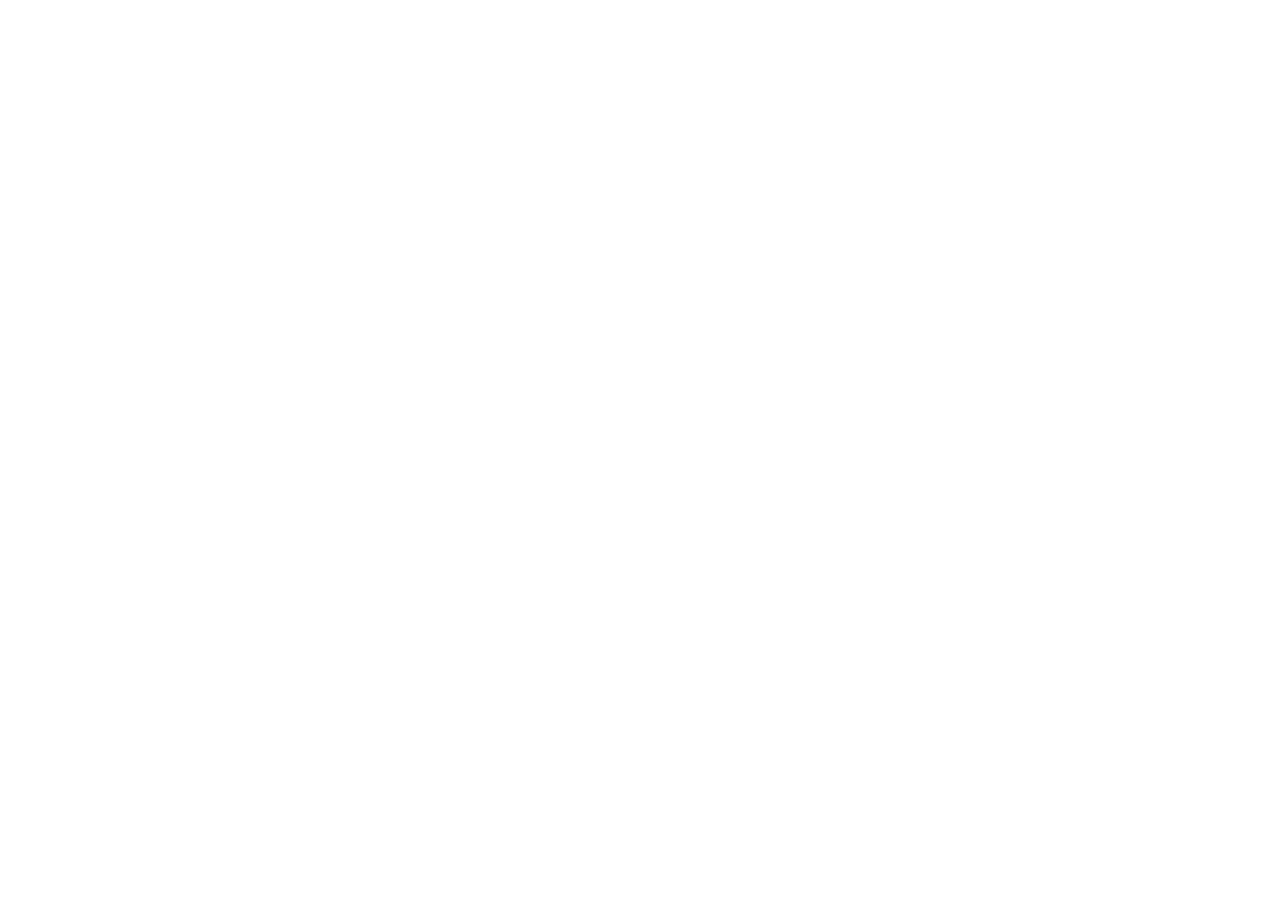
==== login.html @ 3044a00d "项目初始化" ====
<!DOCTYPE html>
<html lang="en">
<head>
    <meta charset="UTF-8">
    <meta name="viewport" content="width=device-width, initial-scale=1.0">
    <title>Document</title>
</head>
<body>
    
</body>
</html>
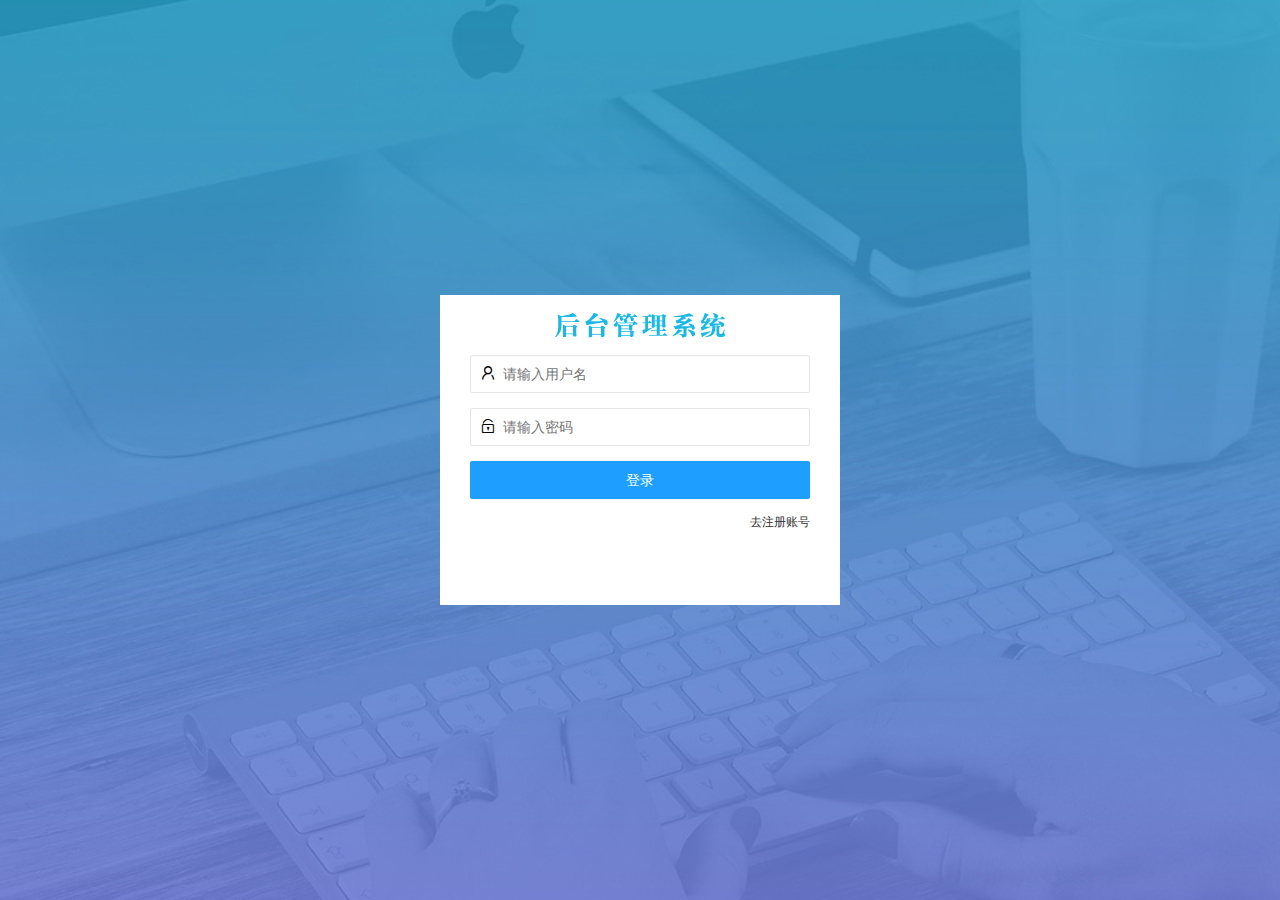
==== commit 2b6589ab: "登录与注册开发完毕" ====
--- a/login.html
+++ b/login.html
@@ -4,8 +4,91 @@
     <meta charset="UTF-8">
     <meta name="viewport" content="width=device-width, initial-scale=1.0">
     <title>Document</title>
+    <!-- 引入layui/css/layui.css的css文件 -->
+    <link rel="stylesheet" href="./assets/lib/layui/css/layui.css">
+    <!-- 引入lojin的css文件 -->
+    <link rel="stylesheet" href="./assets/css/login.css">
+  
+   
 </head>
 <body>
-    
+        <!-- 头部的 Logo 区域 -->
+    <div class="layui-main">
+        <img src="" alt="" />
+      </div>
+  
+  
+      <!-- 登录注册区域 -->
+      <div class="loginAndRegBox">
+       
+        <div class="title-box"></div>
+        <!-- 登录的div -->
+        <div class="login-box">
+            <!-- 登录的表单 -->
+            <form class="layui-form" id="form_login">
+                <!-- 用户名 -->
+                <div class="layui-form-item">
+                  <i class="layui-icon layui-icon-username"></i>
+                  <input type="text" name="username" required lay-verify="required" placeholder="请输入用户名" autocomplete="off" class="layui-input" />
+                </div>
+                <!-- 密码 -->
+                <div class="layui-form-item">
+                  <i class="layui-icon layui-icon-password"></i>
+                  <input type="password" name="password" required lay-verify="required|pwd" placeholder="请输入密码" autocomplete="off" class="layui-input" />
+                </div>
+                <!-- 登录按钮 -->
+                <div class="layui-form-item">
+                  <!-- 注意：表单提交按钮和普通按钮的区别，就是 lay-submit 属性 -->
+                  <button class="layui-btn layui-btn-fluid layui-btn-normal" lay-submit>登录</button>
+                </div>
+                <div class="layui-form-item links">
+                  <a href="javascript:;" id="link_reg">去注册账号</a>
+                </div>
+              </form>
+           
+        </div>
+        <!-- 注册的div -->
+        <div class="reg-box">
+            <!--注册的表单 -->
+            <form class="layui-form" id="form_reg">
+                <!-- 用户名 -->
+                <div class="layui-form-item">
+                  <i class="layui-icon layui-icon-username"></i>
+                  <input type="text" name="username" required lay-verify="required" placeholder="请输入用户名" autocomplete="off" class="layui-input" />
+                </div>
+                <!-- 密码 -->
+                <div class="layui-form-item">
+                  <i class="layui-icon layui-icon-password"></i>
+                  <input type="password" name="password" required lay-verify="required|pwd" placeholder="请输入密码" autocomplete="off" class="layui-input" />
+                </div>
+                 <!-- 再次确认密码 -->
+                 <div class="layui-form-item">
+                    <i class="layui-icon layui-icon-password"></i>
+                    <input type="password" name="repassword" required lay-verify="required|pwd|repwd" placeholder="再次确认密码" autocomplete="off" class="layui-input" />
+                  </div>
+                <!-- 登录按钮 -->
+                <div class="layui-form-item">
+                  <!-- 注意：表单提交按钮和普通按钮的区别，就是 lay-submit 属性 -->
+                  <button class="layui-btn layui-btn-fluid layui-btn-normal" lay-submit>注册</button>
+                </div>
+                <div class="layui-form-item links">
+                    <a href="javascript:;" id="link_login">去登录</a>
+                </div>
+              </form>
+           
+           
+
+        </div>
+      </div>
+      <!--引入layui的js文件  -->
+      <script src="./assets/lib/layui/layui.all.js"></script>
+       <!-- 引入jquery文件 -->
+       <script src="./assets/lib/jquery.js"></script>
+       <!--自己封装的baseAPI.js  -->
+       <script src="./assets/js/baseAPI.js"></script>
+       <!-- 引入自己的js文件 -->
+    <script src="./assets/js/login.js"></script>
+     
+    </body>
 </body>
 </html>--- a/assets/lib/layui/css/layui.css
+++ b/assets/lib/layui/css/layui.css
@@ -0,0 +1,2 @@
+/** layui-v2.5.5 MIT License By https://www.layui.com */
+ .layui-inline,img{display:inline-block;vertical-align:middle}h1,h2,h3,h4,h5,h6{font-weight:400}.layui-edge,.layui-header,.layui-inline,.layui-main{position:relative}.layui-body,.layui-edge,.layui-elip{overflow:hidden}.layui-btn,.layui-edge,.layui-inline,img{vertical-align:middle}.layui-btn,.layui-disabled,.layui-icon,.layui-unselect{-moz-user-select:none;-webkit-user-select:none;-ms-user-select:none}.layui-elip,.layui-form-checkbox span,.layui-form-pane .layui-form-label{text-overflow:ellipsis;white-space:nowrap}.layui-breadcrumb,.layui-tree-btnGroup{visibility:hidden}blockquote,body,button,dd,div,dl,dt,form,h1,h2,h3,h4,h5,h6,input,li,ol,p,pre,td,textarea,th,ul{margin:0;padding:0;-webkit-tap-highlight-color:rgba(0,0,0,0)}a:active,a:hover{outline:0}img{border:none}li{list-style:none}table{border-collapse:collapse;border-spacing:0}h4,h5,h6{font-size:100%}button,input,optgroup,option,select,textarea{font-family:inherit;font-size:inherit;font-style:inherit;font-weight:inherit;outline:0}pre{white-space:pre-wrap;white-space:-moz-pre-wrap;white-space:-pre-wrap;white-space:-o-pre-wrap;word-wrap:break-word}body{line-height:24px;font:14px Helvetica Neue,Helvetica,PingFang SC,Tahoma,Arial,sans-serif}hr{height:1px;margin:10px 0;border:0;clear:both}a{color:#333;text-decoration:none}a:hover{color:#777}a cite{font-style:normal;*cursor:pointer}.layui-border-box,.layui-border-box *{box-sizing:border-box}.layui-box,.layui-box *{box-sizing:content-box}.layui-clear{clear:both;*zoom:1}.layui-clear:after{content:'\20';clear:both;*zoom:1;display:block;height:0}.layui-inline{*display:inline;*zoom:1}.layui-edge{display:inline-block;width:0;height:0;border-width:6px;border-style:dashed;border-color:transparent}.layui-edge-top{top:-4px;border-bottom-color:#999;border-bottom-style:solid}.layui-edge-right{border-left-color:#999;border-left-style:solid}.layui-edge-bottom{top:2px;border-top-color:#999;border-top-style:solid}.layui-edge-left{border-right-color:#999;border-right-style:solid}.layui-disabled,.layui-disabled:hover{color:#d2d2d2!important;cursor:not-allowed!important}.layui-circle{border-radius:100%}.layui-show{display:block!important}.layui-hide{display:none!important}@font-face{font-family:layui-icon;src:url(../font/iconfont.eot?v=250);src:url(../font/iconfont.eot?v=250#iefix) format('embedded-opentype'),url(../font/iconfont.woff2?v=250) format('woff2'),url(../font/iconfont.woff?v=250) format('woff'),url(../font/iconfont.ttf?v=250) format('truetype'),url(../font/iconfont.svg?v=250#layui-icon) format('svg')}.layui-icon{font-family:layui-icon!important;font-size:16px;font-style:normal;-webkit-font-smoothing:antialiased;-moz-osx-font-smoothing:grayscale}.layui-icon-reply-fill:before{content:"\e611"}.layui-icon-set-fill:before{content:"\e614"}.layui-icon-menu-fill:before{content:"\e60f"}.layui-icon-search:before{content:"\e615"}.layui-icon-share:before{content:"\e641"}.layui-icon-set-sm:before{content:"\e620"}.layui-icon-engine:before{content:"\e628"}.layui-icon-close:before{content:"\1006"}.layui-icon-close-fill:before{content:"\1007"}.layui-icon-chart-screen:before{content:"\e629"}.layui-icon-star:before{content:"\e600"}.layui-icon-circle-dot:before{content:"\e617"}.layui-icon-chat:before{content:"\e606"}.layui-icon-release:before{content:"\e609"}.layui-icon-list:before{content:"\e60a"}.layui-icon-chart:before{content:"\e62c"}.layui-icon-ok-circle:before{content:"\1005"}.layui-icon-layim-theme:before{content:"\e61b"}.layui-icon-table:before{content:"\e62d"}.layui-icon-right:before{content:"\e602"}.layui-icon-left:before{content:"\e603"}.layui-icon-cart-simple:before{content:"\e698"}.layui-icon-face-cry:before{content:"\e69c"}.layui-icon-face-smile:before{content:"\e6af"}.layui-icon-survey:before{content:"\e6b2"}.layui-icon-tree:before{content:"\e62e"}.layui-icon-upload-circle:before{content:"\e62f"}.layui-icon-add-circle:before{content:"\e61f"}.layui-icon-download-circle:before{content:"\e601"}.layui-icon-templeate-1:before{content:"\e630"}.layui-icon-util:before{content:"\e631"}.layui-icon-face-surprised:before{content:"\e664"}.layui-icon-edit:before{content:"\e642"}.layui-icon-speaker:before{content:"\e645"}.layui-icon-down:before{content:"\e61a"}.layui-icon-file:before{content:"\e621"}.layui-icon-layouts:before{content:"\e632"}.layui-icon-rate-half:before{content:"\e6c9"}.layui-icon-add-circle-fine:before{content:"\e608"}.layui-icon-prev-circle:before{content:"\e633"}.layui-icon-read:before{content:"\e705"}.layui-icon-404:before{content:"\e61c"}.layui-icon-carousel:before{content:"\e634"}.layui-icon-help:before{content:"\e607"}.layui-icon-code-circle:before{content:"\e635"}.layui-icon-water:before{content:"\e636"}.layui-icon-username:before{content:"\e66f"}.layui-icon-find-fill:before{content:"\e670"}.layui-icon-about:before{content:"\e60b"}.layui-icon-location:before{content:"\e715"}.layui-icon-up:before{content:"\e619"}.layui-icon-pause:before{content:"\e651"}.layui-icon-date:before{content:"\e637"}.layui-icon-layim-uploadfile:before{content:"\e61d"}.layui-icon-delete:before{content:"\e640"}.layui-icon-play:before{content:"\e652"}.layui-icon-top:before{content:"\e604"}.layui-icon-friends:before{content:"\e612"}.layui-icon-refresh-3:before{content:"\e9aa"}.layui-icon-ok:before{content:"\e605"}.layui-icon-layer:before{content:"\e638"}.layui-icon-face-smile-fine:before{content:"\e60c"}.layui-icon-dollar:before{content:"\e659"}.layui-icon-group:before{content:"\e613"}.layui-icon-layim-download:before{content:"\e61e"}.layui-icon-picture-fine:before{content:"\e60d"}.layui-icon-link:before{content:"\e64c"}.layui-icon-diamond:before{content:"\e735"}.layui-icon-log:before{content:"\e60e"}.layui-icon-rate-solid:before{content:"\e67a"}.layui-icon-fonts-del:before{content:"\e64f"}.layui-icon-unlink:before{content:"\e64d"}.layui-icon-fonts-clear:before{content:"\e639"}.layui-icon-triangle-r:before{content:"\e623"}.layui-icon-circle:before{content:"\e63f"}.layui-icon-radio:before{content:"\e643"}.layui-icon-align-center:before{content:"\e647"}.layui-icon-align-right:before{content:"\e648"}.layui-icon-align-left:before{content:"\e649"}.layui-icon-loading-1:before{content:"\e63e"}.layui-icon-return:before{content:"\e65c"}.layui-icon-fonts-strong:before{content:"\e62b"}.layui-icon-upload:before{content:"\e67c"}.layui-icon-dialogue:before{content:"\e63a"}.layui-icon-video:before{content:"\e6ed"}.layui-icon-headset:before{content:"\e6fc"}.layui-icon-cellphone-fine:before{content:"\e63b"}.layui-icon-add-1:before{content:"\e654"}.layui-icon-face-smile-b:before{content:"\e650"}.layui-icon-fonts-html:before{content:"\e64b"}.layui-icon-form:before{content:"\e63c"}.layui-icon-cart:before{content:"\e657"}.layui-icon-camera-fill:before{content:"\e65d"}.layui-icon-tabs:before{content:"\e62a"}.layui-icon-fonts-code:before{content:"\e64e"}.layui-icon-fire:before{content:"\e756"}.layui-icon-set:before{content:"\e716"}.layui-icon-fonts-u:before{content:"\e646"}.layui-icon-triangle-d:before{content:"\e625"}.layui-icon-tips:before{content:"\e702"}.layui-icon-picture:before{content:"\e64a"}.layui-icon-more-vertical:before{content:"\e671"}.layui-icon-flag:before{content:"\e66c"}.layui-icon-loading:before{content:"\e63d"}.layui-icon-fonts-i:before{content:"\e644"}.layui-icon-refresh-1:before{content:"\e666"}.layui-icon-rmb:before{content:"\e65e"}.layui-icon-home:before{content:"\e68e"}.layui-icon-user:before{content:"\e770"}.layui-icon-notice:before{content:"\e667"}.layui-icon-login-weibo:before{content:"\e675"}.layui-icon-voice:before{content:"\e688"}.layui-icon-upload-drag:before{content:"\e681"}.layui-icon-login-qq:before{content:"\e676"}.layui-icon-snowflake:before{content:"\e6b1"}.layui-icon-file-b:before{content:"\e655"}.layui-icon-template:before{content:"\e663"}.layui-icon-auz:before{content:"\e672"}.layui-icon-console:before{content:"\e665"}.layui-icon-app:before{content:"\e653"}.layui-icon-prev:before{content:"\e65a"}.layui-icon-website:before{content:"\e7ae"}.layui-icon-next:before{content:"\e65b"}.layui-icon-component:before{content:"\e857"}.layui-icon-more:before{content:"\e65f"}.layui-icon-login-wechat:before{content:"\e677"}.layui-icon-shrink-right:before{content:"\e668"}.layui-icon-spread-left:before{content:"\e66b"}.layui-icon-camera:before{content:"\e660"}.layui-icon-note:before{content:"\e66e"}.layui-icon-refresh:before{content:"\e669"}.layui-icon-female:before{content:"\e661"}.layui-icon-male:before{content:"\e662"}.layui-icon-password:before{content:"\e673"}.layui-icon-senior:before{content:"\e674"}.layui-icon-theme:before{content:"\e66a"}.layui-icon-tread:before{content:"\e6c5"}.layui-icon-praise:before{content:"\e6c6"}.layui-icon-star-fill:before{content:"\e658"}.layui-icon-rate:before{content:"\e67b"}.layui-icon-template-1:before{content:"\e656"}.layui-icon-vercode:before{content:"\e679"}.layui-icon-cellphone:before{content:"\e678"}.layui-icon-screen-full:before{content:"\e622"}.layui-icon-screen-restore:before{content:"\e758"}.layui-icon-cols:before{content:"\e610"}.layui-icon-export:before{content:"\e67d"}.layui-icon-print:before{content:"\e66d"}.layui-icon-slider:before{content:"\e714"}.layui-icon-addition:before{content:"\e624"}.layui-icon-subtraction:before{content:"\e67e"}.layui-icon-service:before{content:"\e626"}.layui-icon-transfer:before{content:"\e691"}.layui-main{width:1140px;margin:0 auto}.layui-header{z-index:1000;height:60px}.layui-header a:hover{transition:all .5s;-webkit-transition:all .5s}.layui-side{position:fixed;left:0;top:0;bottom:0;z-index:999;width:200px;overflow-x:hidden}.layui-side-scroll{position:relative;width:220px;height:100%;overflow-x:hidden}.layui-body{position:absolute;left:200px;right:0;top:0;bottom:0;z-index:998;width:auto;overflow-y:auto;box-sizing:border-box}.layui-layout-body{overflow:hidden}.layui-layout-admin .layui-header{background-color:#23262E}.layui-layout-admin .layui-side{top:60px;width:200px;overflow-x:hidden}.layui-layout-admin .layui-body{position:fixed;top:60px;bottom:44px}.layui-layout-admin .layui-main{width:auto;margin:0 15px}.layui-layout-admin .layui-footer{position:fixed;left:200px;right:0;bottom:0;height:44px;line-height:44px;padding:0 15px;background-color:#eee}.layui-layout-admin .layui-logo{position:absolute;left:0;top:0;width:200px;height:100%;line-height:60px;text-align:center;color:#009688;font-size:16px}.layui-layout-admin .layui-header .layui-nav{background:0 0}.layui-layout-left{position:absolute!important;left:200px;top:0}.layui-layout-right{position:absolute!important;right:0;top:0}.layui-container{position:relative;margin:0 auto;padding:0 15px;box-sizing:border-box}.layui-fluid{position:relative;margin:0 auto;padding:0 15px}.layui-row:after,.layui-row:before{content:'';display:block;clear:both}.layui-col-lg1,.layui-col-lg10,.layui-col-lg11,.layui-col-lg12,.layui-col-lg2,.layui-col-lg3,.layui-col-lg4,.layui-col-lg5,.layui-col-lg6,.layui-col-lg7,.layui-col-lg8,.layui-col-lg9,.layui-col-md1,.layui-col-md10,.layui-col-md11,.layui-col-md12,.layui-col-md2,.layui-col-md3,.layui-col-md4,.layui-col-md5,.layui-col-md6,.layui-col-md7,.layui-col-md8,.layui-col-md9,.layui-col-sm1,.layui-col-sm10,.layui-col-sm11,.layui-col-sm12,.layui-col-sm2,.layui-col-sm3,.layui-col-sm4,.layui-col-sm5,.layui-col-sm6,.layui-col-sm7,.layui-col-sm8,.layui-col-sm9,.layui-col-xs1,.layui-col-xs10,.layui-col-xs11,.layui-col-xs12,.layui-col-xs2,.layui-col-xs3,.layui-col-xs4,.layui-col-xs5,.layui-col-xs6,.layui-col-xs7,.layui-col-xs8,.layui-col-xs9{position:relative;display:block;box-sizing:border-box}.layui-col-xs1,.layui-col-xs10,.layui-col-xs11,.layui-col-xs12,.layui-col-xs2,.layui-col-xs3,.layui-col-xs4,.layui-col-xs5,.layui-col-xs6,.layui-col-xs7,.layui-col-xs8,.layui-col-xs9{float:left}.layui-col-xs1{width:8.33333333%}.layui-col-xs2{width:16.66666667%}.layui-col-xs3{width:25%}.layui-col-xs4{width:33.33333333%}.layui-col-xs5{width:41.66666667%}.layui-col-xs6{width:50%}.layui-col-xs7{width:58.33333333%}.layui-col-xs8{width:66.66666667%}.layui-col-xs9{width:75%}.layui-col-xs10{width:83.33333333%}.layui-col-xs11{width:91.66666667%}.layui-col-xs12{width:100%}.layui-col-xs-offset1{margin-left:8.33333333%}.layui-col-xs-offset2{margin-left:16.66666667%}.layui-col-xs-offset3{margin-left:25%}.layui-col-xs-offset4{margin-left:33.33333333%}.layui-col-xs-offset5{margin-left:41.66666667%}.layui-col-xs-offset6{margin-left:50%}.layui-col-xs-offset7{margin-left:58.33333333%}.layui-col-xs-offset8{margin-left:66.66666667%}.layui-col-xs-offset9{margin-left:75%}.layui-col-xs-offset10{margin-left:83.33333333%}.layui-col-xs-offset11{margin-left:91.66666667%}.layui-col-xs-offset12{margin-left:100%}@media screen and (max-width:768px){.layui-hide-xs{display:none!important}.layui-show-xs-block{display:block!important}.layui-show-xs-inline{display:inline!important}.layui-show-xs-inline-block{display:inline-block!important}}@media screen and (min-width:768px){.layui-container{width:750px}.layui-hide-sm{display:none!important}.layui-show-sm-block{display:block!important}.layui-show-sm-inline{display:inline!important}.layui-show-sm-inline-block{display:inline-block!important}.layui-col-sm1,.layui-col-sm10,.layui-col-sm11,.layui-col-sm12,.layui-col-sm2,.layui-col-sm3,.layui-col-sm4,.layui-col-sm5,.layui-col-sm6,.layui-col-sm7,.layui-col-sm8,.layui-col-sm9{float:left}.layui-col-sm1{width:8.33333333%}.layui-col-sm2{width:16.66666667%}.layui-col-sm3{width:25%}.layui-col-sm4{width:33.33333333%}.layui-col-sm5{width:41.66666667%}.layui-col-sm6{width:50%}.layui-col-sm7{width:58.33333333%}.layui-col-sm8{width:66.66666667%}.layui-col-sm9{width:75%}.layui-col-sm10{width:83.33333333%}.layui-col-sm11{width:91.66666667%}.layui-col-sm12{width:100%}.layui-col-sm-offset1{margin-left:8.33333333%}.layui-col-sm-offset2{margin-left:16.66666667%}.layui-col-sm-offset3{margin-left:25%}.layui-col-sm-offset4{margin-left:33.33333333%}.layui-col-sm-offset5{margin-left:41.66666667%}.layui-col-sm-offset6{margin-left:50%}.layui-col-sm-offset7{margin-left:58.33333333%}.layui-col-sm-offset8{margin-left:66.66666667%}.layui-col-sm-offset9{margin-left:75%}.layui-col-sm-offset10{margin-left:83.33333333%}.layui-col-sm-offset11{margin-left:91.66666667%}.layui-col-sm-offset12{margin-left:100%}}@media screen and (min-width:992px){.layui-container{width:970px}.layui-hide-md{display:none!important}.layui-show-md-block{display:block!important}.layui-show-md-inline{display:inline!important}.layui-show-md-inline-block{display:inline-block!important}.layui-col-md1,.layui-col-md10,.layui-col-md11,.layui-col-md12,.layui-col-md2,.layui-col-md3,.layui-col-md4,.layui-col-md5,.layui-col-md6,.layui-col-md7,.layui-col-md8,.layui-col-md9{float:left}.layui-col-md1{width:8.33333333%}.layui-col-md2{width:16.66666667%}.layui-col-md3{width:25%}.layui-col-md4{width:33.33333333%}.layui-col-md5{width:41.66666667%}.layui-col-md6{width:50%}.layui-col-md7{width:58.33333333%}.layui-col-md8{width:66.66666667%}.layui-col-md9{width:75%}.layui-col-md10{width:83.33333333%}.layui-col-md11{width:91.66666667%}.layui-col-md12{width:100%}.layui-col-md-offset1{margin-left:8.33333333%}.layui-col-md-offset2{margin-left:16.66666667%}.layui-col-md-offset3{margin-left:25%}.layui-col-md-offset4{margin-left:33.33333333%}.layui-col-md-offset5{margin-left:41.66666667%}.layui-col-md-offset6{margin-left:50%}.layui-col-md-offset7{margin-left:58.33333333%}.layui-col-md-offset8{margin-left:66.66666667%}.layui-col-md-offset9{margin-left:75%}.layui-col-md-offset10{margin-left:83.33333333%}.layui-col-md-offset11{margin-left:91.66666667%}.layui-col-md-offset12{margin-left:100%}}@media screen and (min-width:1200px){.layui-container{width:1170px}.layui-hide-lg{display:none!important}.layui-show-lg-block{display:block!important}.layui-show-lg-inline{display:inline!important}.layui-show-lg-inline-block{display:inline-block!important}.layui-col-lg1,.layui-col-lg10,.layui-col-lg11,.layui-col-lg12,.layui-col-lg2,.layui-col-lg3,.layui-col-lg4,.layui-col-lg5,.layui-col-lg6,.layui-col-lg7,.layui-col-lg8,.layui-col-lg9{float:left}.layui-col-lg1{width:8.33333333%}.layui-col-lg2{width:16.66666667%}.layui-col-lg3{width:25%}.layui-col-lg4{width:33.33333333%}.layui-col-lg5{width:41.66666667%}.layui-col-lg6{width:50%}.layui-col-lg7{width:58.33333333%}.layui-col-lg8{width:66.66666667%}.layui-col-lg9{width:75%}.layui-col-lg10{width:83.33333333%}.layui-col-lg11{width:91.66666667%}.layui-col-lg12{width:100%}.layui-col-lg-offset1{margin-left:8.33333333%}.layui-col-lg-offset2{margin-left:16.66666667%}.layui-col-lg-offset3{margin-left:25%}.layui-col-lg-offset4{margin-left:33.33333333%}.layui-col-lg-offset5{margin-left:41.66666667%}.layui-col-lg-offset6{margin-left:50%}.layui-col-lg-offset7{margin-left:58.33333333%}.layui-col-lg-offset8{margin-left:66.66666667%}.layui-col-lg-offset9{margin-left:75%}.layui-col-lg-offset10{margin-left:83.33333333%}.layui-col-lg-offset11{margin-left:91.66666667%}.layui-col-lg-offset12{margin-left:100%}}.layui-col-space1{margin:-.5px}.layui-col-space1>*{padding:.5px}.layui-col-space3{margin:-1.5px}.layui-col-space3>*{padding:1.5px}.layui-col-space5{margin:-2.5px}.layui-col-space5>*{padding:2.5px}.layui-col-space8{margin:-3.5px}.layui-col-space8>*{padding:3.5px}.layui-col-space10{margin:-5px}.layui-col-space10>*{padding:5px}.layui-col-space12{margin:-6px}.layui-col-space12>*{padding:6px}.layui-col-space15{margin:-7.5px}.layui-col-space15>*{padding:7.5px}.layui-col-space18{margin:-9px}.layui-col-space18>*{padding:9px}.layui-col-space20{margin:-10px}.layui-col-space20>*{padding:10px}.layui-col-space22{margin:-11px}.layui-col-space22>*{padding:11px}.layui-col-space25{margin:-12.5px}.layui-col-space25>*{padding:12.5px}.layui-col-space30{margin:-15px}.layui-col-space30>*{padding:15px}.layui-btn,.layui-input,.layui-select,.layui-textarea,.layui-upload-button{outline:0;-webkit-appearance:none;transition:all .3s;-webkit-transition:all .3s;box-sizing:border-box}.layui-elem-quote{margin-bottom:10px;padding:15px;line-height:22px;border-left:5px solid #009688;border-radius:0 2px 2px 0;background-color:#f2f2f2}.layui-quote-nm{border-style:solid;border-width:1px 1px 1px 5px;background:0 0}.layui-elem-field{margin-bottom:10px;padding:0;border-width:1px;border-style:solid}.layui-elem-field legend{margin-left:20px;padding:0 10px;font-size:20px;font-weight:300}.layui-field-title{margin:10px 0 20px;border-width:1px 0 0}.layui-field-box{padding:10px 15px}.layui-field-title .layui-field-box{padding:10px 0}.layui-progress{position:relative;height:6px;border-radius:20px;background-color:#e2e2e2}.layui-progress-bar{position:absolute;left:0;top:0;width:0;max-width:100%;height:6px;border-radius:20px;text-align:right;background-color:#5FB878;transition:all .3s;-webkit-transition:all .3s}.layui-progress-big,.layui-progress-big .layui-progress-bar{height:18px;line-height:18px}.layui-progress-text{position:relative;top:-20px;line-height:18px;font-size:12px;color:#666}.layui-progress-big .layui-progress-text{position:static;padding:0 10px;color:#fff}.layui-collapse{border-width:1px;border-style:solid;border-radius:2px}.layui-colla-content,.layui-colla-item{border-top-width:1px;border-top-style:solid}.layui-colla-item:first-child{border-top:none}.layui-colla-title{position:relative;height:42px;line-height:42px;padding:0 15px 0 35px;color:#333;background-color:#f2f2f2;cursor:pointer;font-size:14px;overflow:hidden}.layui-colla-content{display:none;padding:10px 15px;line-height:22px;color:#666}.layui-colla-icon{position:absolute;left:15px;top:0;font-size:14px}.layui-card{margin-bottom:15px;border-radius:2px;background-color:#fff;box-shadow:0 1px 2px 0 rgba(0,0,0,.05)}.layui-card:last-child{margin-bottom:0}.layui-card-header{position:relative;height:42px;line-height:42px;padding:0 15px;border-bottom:1px solid #f6f6f6;color:#333;border-radius:2px 2px 0 0;font-size:14px}.layui-bg-black,.layui-bg-blue,.layui-bg-cyan,.layui-bg-green,.layui-bg-orange,.layui-bg-red{color:#fff!important}.layui-card-body{position:relative;padding:10px 15px;line-height:24px}.layui-card-body[pad15]{padding:15px}.layui-card-body[pad20]{padding:20px}.layui-card-body .layui-table{margin:5px 0}.layui-card .layui-tab{margin:0}.layui-panel-window{position:relative;padding:15px;border-radius:0;border-top:5px solid #E6E6E6;background-color:#fff}.layui-auxiliar-moving{position:fixed;left:0;right:0;top:0;bottom:0;width:100%;height:100%;background:0 0;z-index:9999999999}.layui-form-label,.layui-form-mid,.layui-form-select,.layui-input-block,.layui-input-inline,.layui-textarea{position:relative}.layui-bg-red{background-color:#FF5722!important}.layui-bg-orange{background-color:#FFB800!important}.layui-bg-green{background-color:#009688!important}.layui-bg-cyan{background-color:#2F4056!important}.layui-bg-blue{background-color:#1E9FFF!important}.layui-bg-black{background-color:#393D49!important}.layui-bg-gray{background-color:#eee!important;color:#666!important}.layui-badge-rim,.layui-colla-content,.layui-colla-item,.layui-collapse,.layui-elem-field,.layui-form-pane .layui-form-item[pane],.layui-form-pane .layui-form-label,.layui-input,.layui-layedit,.layui-layedit-tool,.layui-quote-nm,.layui-select,.layui-tab-bar,.layui-tab-card,.layui-tab-title,.layui-tab-title .layui-this:after,.layui-textarea{border-color:#e6e6e6}.layui-timeline-item:before,hr{background-color:#e6e6e6}.layui-text{line-height:22px;font-size:14px;color:#666}.layui-text h1,.layui-text h2,.layui-text h3{font-weight:500;color:#333}.layui-text h1{font-size:30px}.layui-text h2{font-size:24px}.layui-text h3{font-size:18px}.layui-text a:not(.layui-btn){color:#01AAED}.layui-text a:not(.layui-btn):hover{text-decoration:underline}.layui-text ul{padding:5px 0 5px 15px}.layui-text ul li{margin-top:5px;list-style-type:disc}.layui-text em,.layui-word-aux{color:#999!important;padding:0 5px!important}.layui-btn{display:inline-block;height:38px;line-height:38px;padding:0 18px;background-color:#009688;color:#fff;white-space:nowrap;text-align:center;font-size:14px;border:none;border-radius:2px;cursor:pointer}.layui-btn:hover{opacity:.8;filter:alpha(opacity=80);color:#fff}.layui-btn:active{opacity:1;filter:alpha(opacity=100)}.layui-btn+.layui-btn{margin-left:10px}.layui-btn-container{font-size:0}.layui-btn-container .layui-btn{margin-right:10px;margin-bottom:10px}.layui-btn-container .layui-btn+.layui-btn{margin-left:0}.layui-table .layui-btn-container .layui-btn{margin-bottom:9px}.layui-btn-radius{border-radius:100px}.layui-btn .layui-icon{margin-right:3px;font-size:18px;vertical-align:bottom;vertical-align:middle\9}.layui-btn-primary{border:1px solid #C9C9C9;background-color:#fff;color:#555}.layui-btn-primary:hover{border-color:#009688;color:#333}.layui-btn-normal{background-color:#1E9FFF}.layui-btn-warm{background-color:#FFB800}.layui-btn-danger{background-color:#FF5722}.layui-btn-checked{background-color:#5FB878}.layui-btn-disabled,.layui-btn-disabled:active,.layui-btn-disabled:hover{border:1px solid #e6e6e6;background-color:#FBFBFB;color:#C9C9C9;cursor:not-allowed;opacity:1}.layui-btn-lg{height:44px;line-height:44px;padding:0 25px;font-size:16px}.layui-btn-sm{height:30px;line-height:30px;padding:0 10px;font-size:12px}.layui-btn-sm i{font-size:16px!important}.layui-btn-xs{height:22px;line-height:22px;padding:0 5px;font-size:12px}.layui-btn-xs i{font-size:14px!important}.layui-btn-group{display:inline-block;vertical-align:middle;font-size:0}.layui-btn-group .layui-btn{margin-left:0!important;margin-right:0!important;border-left:1px solid rgba(255,255,255,.5);border-radius:0}.layui-btn-group .layui-btn-primary{border-left:none}.layui-btn-group .layui-btn-primary:hover{border-color:#C9C9C9;color:#009688}.layui-btn-group .layui-btn:first-child{border-left:none;border-radius:2px 0 0 2px}.layui-btn-group .layui-btn-primary:first-child{border-left:1px solid #c9c9c9}.layui-btn-group .layui-btn:last-child{border-radius:0 2px 2px 0}.layui-btn-group .layui-btn+.layui-btn{margin-left:0}.layui-btn-group+.layui-btn-group{margin-left:10px}.layui-btn-fluid{width:100%}.layui-input,.layui-select,.layui-textarea{height:38px;line-height:1.3;line-height:38px\9;border-width:1px;border-style:solid;background-color:#fff;border-radius:2px}.layui-input::-webkit-input-placeholder,.layui-select::-webkit-input-placeholder,.layui-textarea::-webkit-input-placeholder{line-height:1.3}.layui-input,.layui-textarea{display:block;width:100%;padding-left:10px}.layui-input:hover,.layui-textarea:hover{border-color:#D2D2D2!important}.layui-input:focus,.layui-textarea:focus{border-color:#C9C9C9!important}.layui-textarea{min-height:100px;height:auto;line-height:20px;padding:6px 10px;resize:vertical}.layui-select{padding:0 10px}.layui-form input[type=checkbox],.layui-form input[type=radio],.layui-form select{display:none}.layui-form [lay-ignore]{display:initial}.layui-form-item{margin-bottom:15px;clear:both;*zoom:1}.layui-form-item:after{content:'\20';clear:both;*zoom:1;display:block;height:0}.layui-form-label{float:left;display:block;padding:9px 15px;width:80px;font-weight:400;line-height:20px;text-align:right}.layui-form-label-col{display:block;float:none;padding:9px 0;line-height:20px;text-align:left}.layui-form-item .layui-inline{margin-bottom:5px;margin-right:10px}.layui-input-block{margin-left:110px;min-height:36px}.layui-input-inline{display:inline-block;vertical-align:middle}.layui-form-item .layui-input-inline{float:left;width:190px;margin-right:10px}.layui-form-text .layui-input-inline{width:auto}.layui-form-mid{float:left;display:block;padding:9px 0!important;line-height:20px;margin-right:10px}.layui-form-danger+.layui-form-select .layui-input,.layui-form-danger:focus{border-color:#FF5722!important}.layui-form-select .layui-input{padding-right:30px;cursor:pointer}.layui-form-select .layui-edge{position:absolute;right:10px;top:50%;margin-top:-3px;cursor:pointer;border-width:6px;border-top-color:#c2c2c2;border-top-style:solid;transition:all .3s;-webkit-transition:all .3s}.layui-form-select dl{display:none;position:absolute;left:0;top:42px;padding:5px 0;z-index:899;min-width:100%;border:1px solid #d2d2d2;max-height:300px;overflow-y:auto;background-color:#fff;border-radius:2px;box-shadow:0 2px 4px rgba(0,0,0,.12);box-sizing:border-box}.layui-form-select dl dd,.layui-form-select dl dt{padding:0 10px;line-height:36px;white-space:nowrap;overflow:hidden;text-overflow:ellipsis}.layui-form-select dl dt{font-size:12px;color:#999}.layui-form-select dl dd{cursor:pointer}.layui-form-select dl dd:hover{background-color:#f2f2f2;-webkit-transition:.5s all;transition:.5s all}.layui-form-select .layui-select-group dd{padding-left:20px}.layui-form-select dl dd.layui-select-tips{padding-left:10px!important;color:#999}.layui-form-select dl dd.layui-this{background-color:#5FB878;color:#fff}.layui-form-checkbox,.layui-form-select dl dd.layui-disabled{background-color:#fff}.layui-form-selected dl{display:block}.layui-form-checkbox,.layui-form-checkbox *,.layui-form-switch{display:inline-block;vertical-align:middle}.layui-form-selected .layui-edge{margin-top:-9px;-webkit-transform:rotate(180deg);transform:rotate(180deg);margin-top:-3px\9}:root .layui-form-selected .layui-edge{margin-top:-9px\0/IE9}.layui-form-selectup dl{top:auto;bottom:42px}.layui-select-none{margin:5px 0;text-align:center;color:#999}.layui-select-disabled .layui-disabled{border-color:#eee!important}.layui-select-disabled .layui-edge{border-top-color:#d2d2d2}.layui-form-checkbox{position:relative;height:30px;line-height:30px;margin-right:10px;padding-right:30px;cursor:pointer;font-size:0;-webkit-transition:.1s linear;transition:.1s linear;box-sizing:border-box}.layui-form-checkbox span{padding:0 10px;height:100%;font-size:14px;border-radius:2px 0 0 2px;background-color:#d2d2d2;color:#fff;overflow:hidden}.layui-form-checkbox:hover span{background-color:#c2c2c2}.layui-form-checkbox i{position:absolute;right:0;top:0;width:30px;height:28px;border:1px solid #d2d2d2;border-left:none;border-radius:0 2px 2px 0;color:#fff;font-size:20px;text-align:center}.layui-form-checkbox:hover i{border-color:#c2c2c2;color:#c2c2c2}.layui-form-checked,.layui-form-checked:hover{border-color:#5FB878}.layui-form-checked span,.layui-form-checked:hover span{background-color:#5FB878}.layui-form-checked i,.layui-form-checked:hover i{color:#5FB878}.layui-form-item .layui-form-checkbox{margin-top:4px}.layui-form-checkbox[lay-skin=primary]{height:auto!important;line-height:normal!important;min-width:18px;min-height:18px;border:none!important;margin-right:0;padding-left:28px;padding-right:0;background:0 0}.layui-form-checkbox[lay-skin=primary] span{padding-left:0;padding-right:15px;line-height:18px;background:0 0;color:#666}.layui-form-checkbox[lay-skin=primary] i{right:auto;left:0;width:16px;height:16px;line-height:16px;border:1px solid #d2d2d2;font-size:12px;border-radius:2px;background-color:#fff;-webkit-transition:.1s linear;transition:.1s linear}.layui-form-checkbox[lay-skin=primary]:hover i{border-color:#5FB878;color:#fff}.layui-form-checked[lay-skin=primary] i{border-color:#5FB878!important;background-color:#5FB878;color:#fff}.layui-checkbox-disbaled[lay-skin=primary] span{background:0 0!important;color:#c2c2c2}.layui-checkbox-disbaled[lay-skin=primary]:hover i{border-color:#d2d2d2}.layui-form-item .layui-form-checkbox[lay-skin=primary]{margin-top:10px}.layui-form-switch{position:relative;height:22px;line-height:22px;min-width:35px;padding:0 5px;margin-top:8px;border:1px solid #d2d2d2;border-radius:20px;cursor:pointer;background-color:#fff;-webkit-transition:.1s linear;transition:.1s linear}.layui-form-switch i{position:absolute;left:5px;top:3px;width:16px;height:16px;border-radius:20px;background-color:#d2d2d2;-webkit-transition:.1s linear;transition:.1s linear}.layui-form-switch em{position:relative;top:0;width:25px;margin-left:21px;padding:0!important;text-align:center!important;color:#999!important;font-style:normal!important;font-size:12px}.layui-form-onswitch{border-color:#5FB878;background-color:#5FB878}.layui-checkbox-disbaled,.layui-checkbox-disbaled i{border-color:#e2e2e2!important}.layui-form-onswitch i{left:100%;margin-left:-21px;background-color:#fff}.layui-form-onswitch em{margin-left:5px;margin-right:21px;color:#fff!important}.layui-checkbox-disbaled span{background-color:#e2e2e2!important}.layui-checkbox-disbaled:hover i{color:#fff!important}[lay-radio]{display:none}.layui-form-radio,.layui-form-radio *{display:inline-block;vertical-align:middle}.layui-form-radio{line-height:28px;margin:6px 10px 0 0;padding-right:10px;cursor:pointer;font-size:0}.layui-form-radio *{font-size:14px}.layui-form-radio>i{margin-right:8px;font-size:22px;color:#c2c2c2}.layui-form-radio>i:hover,.layui-form-radioed>i{color:#5FB878}.layui-radio-disbaled>i{color:#e2e2e2!important}.layui-form-pane .layui-form-label{width:110px;padding:8px 15px;height:38px;line-height:20px;border-width:1px;border-style:solid;border-radius:2px 0 0 2px;text-align:center;background-color:#FBFBFB;overflow:hidden;box-sizing:border-box}.layui-form-pane .layui-input-inline{margin-left:-1px}.layui-form-pane .layui-input-block{margin-left:110px;left:-1px}.layui-form-pane .layui-input{border-radius:0 2px 2px 0}.layui-form-pane .layui-form-text .layui-form-label{float:none;width:100%;border-radius:2px;box-sizing:border-box;text-align:left}.layui-form-pane .layui-form-text .layui-input-inline{display:block;margin:0;top:-1px;clear:both}.layui-form-pane .layui-form-text .layui-input-block{margin:0;left:0;top:-1px}.layui-form-pane .layui-form-text .layui-textarea{min-height:100px;border-radius:0 0 2px 2px}.layui-form-pane .layui-form-checkbox{margin:4px 0 4px 10px}.layui-form-pane .layui-form-radio,.layui-form-pane .layui-form-switch{margin-top:6px;margin-left:10px}.layui-form-pane .layui-form-item[pane]{position:relative;border-width:1px;border-style:solid}.layui-form-pane .layui-form-item[pane] .layui-form-label{position:absolute;left:0;top:0;height:100%;border-width:0 1px 0 0}.layui-form-pane .layui-form-item[pane] .layui-input-inline{margin-left:110px}@media screen and (max-width:450px){.layui-form-item .layui-form-label{text-overflow:ellipsis;overflow:hidden;white-space:nowrap}.layui-form-item .layui-inline{display:block;margin-right:0;margin-bottom:20px;clear:both}.layui-form-item .layui-inline:after{content:'\20';clear:both;display:block;height:0}.layui-form-item .layui-input-inline{display:block;float:none;left:-3px;width:auto;margin:0 0 10px 112px}.layui-form-item .layui-input-inline+.layui-form-mid{margin-left:110px;top:-5px;padding:0}.layui-form-item .layui-form-checkbox{margin-right:5px;margin-bottom:5px}}.layui-layedit{border-width:1px;border-style:solid;border-radius:2px}.layui-layedit-tool{padding:3px 5px;border-bottom-width:1px;border-bottom-style:solid;font-size:0}.layedit-tool-fixed{position:fixed;top:0;border-top:1px solid #e2e2e2}.layui-layedit-tool .layedit-tool-mid,.layui-layedit-tool .layui-icon{display:inline-block;vertical-align:middle;text-align:center;font-size:14px}.layui-layedit-tool .layui-icon{position:relative;width:32px;height:30px;line-height:30px;margin:3px 5px;color:#777;cursor:pointer;border-radius:2px}.layui-layedit-tool .layui-icon:hover{color:#393D49}.layui-layedit-tool .layui-icon:active{color:#000}.layui-layedit-tool .layedit-tool-active{background-color:#e2e2e2;color:#000}.layui-layedit-tool .layui-disabled,.layui-layedit-tool .layui-disabled:hover{color:#d2d2d2;cursor:not-allowed}.layui-layedit-tool .layedit-tool-mid{width:1px;height:18px;margin:0 10px;background-color:#d2d2d2}.layedit-tool-html{width:50px!important;font-size:30px!important}.layedit-tool-b,.layedit-tool-code,.layedit-tool-help{font-size:16px!important}.layedit-tool-d,.layedit-tool-face,.layedit-tool-image,.layedit-tool-unlink{font-size:18px!important}.layedit-tool-image input{position:absolute;font-size:0;left:0;top:0;width:100%;height:100%;opacity:.01;filter:Alpha(opacity=1);cursor:pointer}.layui-layedit-iframe iframe{display:block;width:100%}#LAY_layedit_code{overflow:hidden}.layui-laypage{display:inline-block;*display:inline;*zoom:1;vertical-align:middle;margin:10px 0;font-size:0}.layui-laypage>a:first-child,.layui-laypage>a:first-child em{border-radius:2px 0 0 2px}.layui-laypage>a:last-child,.layui-laypage>a:last-child em{border-radius:0 2px 2px 0}.layui-laypage>:first-child{margin-left:0!important}.layui-laypage>:last-child{margin-right:0!important}.layui-laypage a,.layui-laypage button,.layui-laypage input,.layui-laypage select,.layui-laypage span{border:1px solid #e2e2e2}.layui-laypage a,.layui-laypage span{display:inline-block;*display:inline;*zoom:1;vertical-align:middle;padding:0 15px;height:28px;line-height:28px;margin:0 -1px 5px 0;background-color:#fff;color:#333;font-size:12px}.layui-flow-more a *,.layui-laypage input,.layui-table-view select[lay-ignore]{display:inline-block}.layui-laypage a:hover{color:#009688}.layui-laypage em{font-style:normal}.layui-laypage .layui-laypage-spr{color:#999;font-weight:700}.layui-laypage a{text-decoration:none}.layui-laypage .layui-laypage-curr{position:relative}.layui-laypage .layui-laypage-curr em{position:relative;color:#fff}.layui-laypage .layui-laypage-curr .layui-laypage-em{position:absolute;left:-1px;top:-1px;padding:1px;width:100%;height:100%;background-color:#009688}.layui-laypage-em{border-radius:2px}.layui-laypage-next em,.layui-laypage-prev em{font-family:Sim sun;font-size:16px}.layui-laypage .layui-laypage-count,.layui-laypage .layui-laypage-limits,.layui-laypage .layui-laypage-refresh,.layui-laypage .layui-laypage-skip{margin-left:10px;margin-right:10px;padding:0;border:none}.layui-laypage .layui-laypage-limits,.layui-laypage .layui-laypage-refresh{vertical-align:top}.layui-laypage .layui-laypage-refresh i{font-size:18px;cursor:pointer}.layui-laypage select{height:22px;padding:3px;border-radius:2px;cursor:pointer}.layui-laypage .layui-laypage-skip{height:30px;line-height:30px;color:#999}.layui-laypage button,.layui-laypage input{height:30px;line-height:30px;border-radius:2px;vertical-align:top;background-color:#fff;box-sizing:border-box}.layui-laypage input{width:40px;margin:0 10px;padding:0 3px;text-align:center}.layui-laypage input:focus,.layui-laypage select:focus{border-color:#009688!important}.layui-laypage button{margin-left:10px;padding:0 10px;cursor:pointer}.layui-table,.layui-table-view{margin:10px 0}.layui-flow-more{margin:10px 0;text-align:center;color:#999;font-size:14px}.layui-flow-more a{height:32px;line-height:32px}.layui-flow-more a *{vertical-align:top}.layui-flow-more a cite{padding:0 20px;border-radius:3px;background-color:#eee;color:#333;font-style:normal}.layui-flow-more a cite:hover{opacity:.8}.layui-flow-more a i{font-size:30px;color:#737383}.layui-table{width:100%;background-color:#fff;color:#666}.layui-table tr{transition:all .3s;-webkit-transition:all .3s}.layui-table th{text-align:left;font-weight:400}.layui-table tbody tr:hover,.layui-table thead tr,.layui-table-click,.layui-table-header,.layui-table-hover,.layui-table-mend,.layui-table-patch,.layui-table-tool,.layui-table-total,.layui-table-total tr,.layui-table[lay-even] tr:nth-child(even){background-color:#f2f2f2}.layui-table td,.layui-table th,.layui-table-col-set,.layui-table-fixed-r,.layui-table-grid-down,.layui-table-header,.layui-table-page,.layui-table-tips-main,.layui-table-tool,.layui-table-total,.layui-table-view,.layui-table[lay-skin=line],.layui-table[lay-skin=row]{border-width:1px;border-style:solid;border-color:#e6e6e6}.layui-table td,.layui-table th{position:relative;padding:9px 15px;min-height:20px;line-height:20px;font-size:14px}.layui-table[lay-skin=line] td,.layui-table[lay-skin=line] th{border-width:0 0 1px}.layui-table[lay-skin=row] td,.layui-table[lay-skin=row] th{border-width:0 1px 0 0}.layui-table[lay-skin=nob] td,.layui-table[lay-skin=nob] th{border:none}.layui-table img{max-width:100px}.layui-table[lay-size=lg] td,.layui-table[lay-size=lg] th{padding:15px 30px}.layui-table-view .layui-table[lay-size=lg] .layui-table-cell{height:40px;line-height:40px}.layui-table[lay-size=sm] td,.layui-table[lay-size=sm] th{font-size:12px;padding:5px 10px}.layui-table-view .layui-table[lay-size=sm] .layui-table-cell{height:20px;line-height:20px}.layui-table[lay-data]{display:none}.layui-table-box{position:relative;overflow:hidden}.layui-table-view .layui-table{position:relative;width:auto;margin:0}.layui-table-view .layui-table[lay-skin=line]{border-width:0 1px 0 0}.layui-table-view .layui-table[lay-skin=row]{border-width:0 0 1px}.layui-table-view .layui-table td,.layui-table-view .layui-table th{padding:5px 0;border-top:none;border-left:none}.layui-table-view .layui-table th.layui-unselect .layui-table-cell span{cursor:pointer}.layui-table-view .layui-table td{cursor:default}.layui-table-view .layui-table td[data-edit=text]{cursor:text}.layui-table-view .layui-form-checkbox[lay-skin=primary] i{width:18px;height:18px}.layui-table-view .layui-form-radio{line-height:0;padding:0}.layui-table-view .layui-form-radio>i{margin:0;font-size:20px}.layui-table-init{position:absolute;left:0;top:0;width:100%;height:100%;text-align:center;z-index:110}.layui-table-init .layui-icon{position:absolute;left:50%;top:50%;margin:-15px 0 0 -15px;font-size:30px;color:#c2c2c2}.layui-table-header{border-width:0 0 1px;overflow:hidden}.layui-table-header .layui-table{margin-bottom:-1px}.layui-table-tool .layui-inline[lay-event]{position:relative;width:26px;height:26px;padding:5px;line-height:16px;margin-right:10px;text-align:center;color:#333;border:1px solid #ccc;cursor:pointer;-webkit-transition:.5s all;transition:.5s all}.layui-table-tool .layui-inline[lay-event]:hover{border:1px solid #999}.layui-table-tool-temp{padding-right:120px}.layui-table-tool-self{position:absolute;right:17px;top:10px}.layui-table-tool .layui-table-tool-self .layui-inline[lay-event]{margin:0 0 0 10px}.layui-table-tool-panel{position:absolute;top:29px;left:-1px;padding:5px 0;min-width:150px;min-height:40px;border:1px solid #d2d2d2;text-align:left;overflow-y:auto;background-color:#fff;box-shadow:0 2px 4px rgba(0,0,0,.12)}.layui-table-cell,.layui-table-tool-panel li{overflow:hidden;text-overflow:ellipsis;white-space:nowrap}.layui-table-tool-panel li{padding:0 10px;line-height:30px;-webkit-transition:.5s all;transition:.5s all}.layui-table-tool-panel li .layui-form-checkbox[lay-skin=primary]{width:100%;padding-left:28px}.layui-table-tool-panel li:hover{background-color:#f2f2f2}.layui-table-tool-panel li .layui-form-checkbox[lay-skin=primary] i{position:absolute;left:0;top:0}.layui-table-tool-panel li .layui-form-checkbox[lay-skin=primary] span{padding:0}.layui-table-tool .layui-table-tool-self .layui-table-tool-panel{left:auto;right:-1px}.layui-table-col-set{position:absolute;right:0;top:0;width:20px;height:100%;border-width:0 0 0 1px;background-color:#fff}.layui-table-sort{width:10px;height:20px;margin-left:5px;cursor:pointer!important}.layui-table-sort .layui-edge{position:absolute;left:5px;border-width:5px}.layui-table-sort .layui-table-sort-asc{top:3px;border-top:none;border-bottom-style:solid;border-bottom-color:#b2b2b2}.layui-table-sort .layui-table-sort-asc:hover{border-bottom-color:#666}.layui-table-sort .layui-table-sort-desc{bottom:5px;border-bottom:none;border-top-style:solid;border-top-color:#b2b2b2}.layui-table-sort .layui-table-sort-desc:hover{border-top-color:#666}.layui-table-sort[lay-sort=asc] .layui-table-sort-asc{border-bottom-color:#000}.layui-table-sort[lay-sort=desc] .layui-table-sort-desc{border-top-color:#000}.layui-table-cell{height:28px;line-height:28px;padding:0 15px;position:relative;box-sizing:border-box}.layui-table-cell .layui-form-checkbox[lay-skin=primary]{top:-1px;padding:0}.layui-table-cell .layui-table-link{color:#01AAED}.laytable-cell-checkbox,.laytable-cell-numbers,.laytable-cell-radio,.laytable-cell-space{padding:0;text-align:center}.layui-table-body{position:relative;overflow:auto;margin-right:-1px;margin-bottom:-1px}.layui-table-body .layui-none{line-height:26px;padding:15px;text-align:center;color:#999}.layui-table-fixed{position:absolute;left:0;top:0;z-index:101}.layui-table-fixed .layui-table-body{overflow:hidden}.layui-table-fixed-l{box-shadow:0 -1px 8px rgba(0,0,0,.08)}.layui-table-fixed-r{left:auto;right:-1px;border-width:0 0 0 1px;box-shadow:-1px 0 8px rgba(0,0,0,.08)}.layui-table-fixed-r .layui-table-header{position:relative;overflow:visible}.layui-table-mend{position:absolute;right:-49px;top:0;height:100%;width:50px}.layui-table-tool{position:relative;z-index:890;width:100%;min-height:50px;line-height:30px;padding:10px 15px;border-width:0 0 1px}.layui-table-tool .layui-btn-container{margin-bottom:-10px}.layui-table-page,.layui-table-total{border-width:1px 0 0;margin-bottom:-1px;overflow:hidden}.layui-table-page{position:relative;width:100%;padding:7px 7px 0;height:41px;font-size:12px;white-space:nowrap}.layui-table-page>div{height:26px}.layui-table-page .layui-laypage{margin:0}.layui-table-page .layui-laypage a,.layui-table-page .layui-laypage span{height:26px;line-height:26px;margin-bottom:10px;border:none;background:0 0}.layui-table-page .layui-laypage a,.layui-table-page .layui-laypage span.layui-laypage-curr{padding:0 12px}.layui-table-page .layui-laypage span{margin-left:0;padding:0}.layui-table-page .layui-laypage .layui-laypage-prev{margin-left:-7px!important}.layui-table-page .layui-laypage .layui-laypage-curr .layui-laypage-em{left:0;top:0;padding:0}.layui-table-page .layui-laypage button,.layui-table-page .layui-laypage input{height:26px;line-height:26px}.layui-table-page .layui-laypage input{width:40px}.layui-table-page .layui-laypage button{padding:0 10px}.layui-table-page select{height:18px}.layui-table-patch .layui-table-cell{padding:0;width:30px}.layui-table-edit{position:absolute;left:0;top:0;width:100%;height:100%;padding:0 14px 1px;border-radius:0;box-shadow:1px 1px 20px rgba(0,0,0,.15)}.layui-table-edit:focus{border-color:#5FB878!important}select.layui-table-edit{padding:0 0 0 10px;border-color:#C9C9C9}.layui-table-view .layui-form-checkbox,.layui-table-view .layui-form-radio,.layui-table-view .layui-form-switch{top:0;margin:0;box-sizing:content-box}.layui-table-view .layui-form-checkbox{top:-1px;height:26px;line-height:26px}.layui-table-view .layui-form-checkbox i{height:26px}.layui-table-grid .layui-table-cell{overflow:visible}.layui-table-grid-down{position:absolute;top:0;right:0;width:26px;height:100%;padding:5px 0;border-width:0 0 0 1px;text-align:center;background-color:#fff;color:#999;cursor:pointer}.layui-table-grid-down .layui-icon{position:absolute;top:50%;left:50%;margin:-8px 0 0 -8px}.layui-table-grid-down:hover{background-color:#fbfbfb}body .layui-table-tips .layui-layer-content{background:0 0;padding:0;box-shadow:0 1px 6px rgba(0,0,0,.12)}.layui-table-tips-main{margin:-44px 0 0 -1px;max-height:150px;padding:8px 15px;font-size:14px;overflow-y:scroll;background-color:#fff;color:#666}.layui-table-tips-c{position:absolute;right:-3px;top:-13px;width:20px;height:20px;padding:3px;cursor:pointer;background-color:#666;border-radius:50%;color:#fff}.layui-table-tips-c:hover{background-color:#777}.layui-table-tips-c:before{position:relative;right:-2px}.layui-upload-file{display:none!important;opacity:.01;filter:Alpha(opacity=1)}.layui-upload-drag,.layui-upload-form,.layui-upload-wrap{display:inline-block}.layui-upload-list{margin:10px 0}.layui-upload-choose{padding:0 10px;color:#999}.layui-upload-drag{position:relative;padding:30px;border:1px dashed #e2e2e2;background-color:#fff;text-align:center;cursor:pointer;color:#999}.layui-upload-drag .layui-icon{font-size:50px;color:#009688}.layui-upload-drag[lay-over]{border-color:#009688}.layui-upload-iframe{position:absolute;width:0;height:0;border:0;visibility:hidden}.layui-upload-wrap{position:relative;vertical-align:middle}.layui-upload-wrap .layui-upload-file{display:block!important;position:absolute;left:0;top:0;z-index:10;font-size:100px;width:100%;height:100%;opacity:.01;filter:Alpha(opacity=1);cursor:pointer}.layui-transfer-active,.layui-transfer-box{display:inline-block;vertical-align:middle}.layui-transfer-box,.layui-transfer-header,.layui-transfer-search{border-width:0;border-style:solid;border-color:#e6e6e6}.layui-transfer-box{position:relative;border-width:1px;width:200px;height:360px;border-radius:2px;background-color:#fff}.layui-transfer-box .layui-form-checkbox{width:100%;margin:0!important}.layui-transfer-header{height:38px;line-height:38px;padding:0 10px;border-bottom-width:1px}.layui-transfer-search{position:relative;padding:10px;border-bottom-width:1px}.layui-transfer-search .layui-input{height:32px;padding-left:30px;font-size:12px}.layui-transfer-search .layui-icon-search{position:absolute;left:20px;top:50%;margin-top:-8px;color:#666}.layui-transfer-active{margin:0 15px}.layui-transfer-active .layui-btn{display:block;margin:0;padding:0 15px;background-color:#5FB878;border-color:#5FB878;color:#fff}.layui-transfer-active .layui-btn-disabled{background-color:#FBFBFB;border-color:#e6e6e6;color:#C9C9C9}.layui-transfer-active .layui-btn:first-child{margin-bottom:15px}.layui-transfer-active .layui-btn .layui-icon{margin:0;font-size:14px!important}.layui-transfer-data{padding:5px 0;overflow:auto}.layui-transfer-data li{height:32px;line-height:32px;padding:0 10px}.layui-transfer-data li:hover{background-color:#f2f2f2;transition:.5s all}.layui-transfer-data .layui-none{padding:15px 10px;text-align:center;color:#999}.layui-nav{position:relative;padding:0 20px;background-color:#393D49;color:#fff;border-radius:2px;font-size:0;box-sizing:border-box}.layui-nav *{font-size:14px}.layui-nav .layui-nav-item{position:relative;display:inline-block;*display:inline;*zoom:1;vertical-align:middle;line-height:60px}.layui-nav .layui-nav-item a{display:block;padding:0 20px;color:#fff;color:rgba(255,255,255,.7);transition:all .3s;-webkit-transition:all .3s}.layui-nav .layui-this:after,.layui-nav-bar,.layui-nav-tree .layui-nav-itemed:after{position:absolute;left:0;top:0;width:0;height:5px;background-color:#5FB878;transition:all .2s;-webkit-transition:all .2s}.layui-nav-bar{z-index:1000}.layui-nav .layui-nav-item a:hover,.layui-nav .layui-this a{color:#fff}.layui-nav .layui-this:after{content:'';top:auto;bottom:0;width:100%}.layui-nav-img{width:30px;height:30px;margin-right:10px;border-radius:50%}.layui-nav .layui-nav-more{content:'';width:0;height:0;border-style:solid dashed dashed;border-color:#fff transparent transparent;overflow:hidden;cursor:pointer;transition:all .2s;-webkit-transition:all .2s;position:absolute;top:50%;right:3px;margin-top:-3px;border-width:6px;border-top-color:rgba(255,255,255,.7)}.layui-nav .layui-nav-mored,.layui-nav-itemed>a .layui-nav-more{margin-top:-9px;border-style:dashed dashed solid;border-color:transparent transparent #fff}.layui-nav-child{display:none;position:absolute;left:0;top:65px;min-width:100%;line-height:36px;padding:5px 0;box-shadow:0 2px 4px rgba(0,0,0,.12);border:1px solid #d2d2d2;background-color:#fff;z-index:100;border-radius:2px;white-space:nowrap}.layui-nav .layui-nav-child a{color:#333}.layui-nav .layui-nav-child a:hover{background-color:#f2f2f2;color:#000}.layui-nav-child dd{position:relative}.layui-nav .layui-nav-child dd.layui-this a,.layui-nav-child dd.layui-this{background-color:#5FB878;color:#fff}.layui-nav-child dd.layui-this:after{display:none}.layui-nav-tree{width:200px;padding:0}.layui-nav-tree .layui-nav-item{display:block;width:100%;line-height:45px}.layui-nav-tree .layui-nav-item a{position:relative;height:45px;line-height:45px;text-overflow:ellipsis;overflow:hidden;white-space:nowrap}.layui-nav-tree .layui-nav-item a:hover{background-color:#4E5465}.layui-nav-tree .layui-nav-bar{width:5px;height:0;background-color:#009688}.layui-nav-tree .layui-nav-child dd.layui-this,.layui-nav-tree .layui-nav-child dd.layui-this a,.layui-nav-tree .layui-this,.layui-nav-tree .layui-this>a,.layui-nav-tree .layui-this>a:hover{background-color:#009688;color:#fff}.layui-nav-tree .layui-this:after{display:none}.layui-nav-itemed>a,.layui-nav-tree .layui-nav-title a,.layui-nav-tree .layui-nav-title a:hover{color:#fff!important}.layui-nav-tree .layui-nav-child{position:relative;z-index:0;top:0;border:none;box-shadow:none}.layui-nav-tree .layui-nav-child a{height:40px;line-height:40px;color:#fff;color:rgba(255,255,255,.7)}.layui-nav-tree .layui-nav-child,.layui-nav-tree .layui-nav-child a:hover{background:0 0;color:#fff}.layui-nav-tree .layui-nav-more{right:10px}.layui-nav-itemed>.layui-nav-child{display:block;padding:0;background-color:rgba(0,0,0,.3)!important}.layui-nav-itemed>.layui-nav-child>.layui-this>.layui-nav-child{display:block}.layui-nav-side{position:fixed;top:0;bottom:0;left:0;overflow-x:hidden;z-index:999}.layui-bg-blue .layui-nav-bar,.layui-bg-blue .layui-nav-itemed:after,.layui-bg-blue .layui-this:after{background-color:#93D1FF}.layui-bg-blue .layui-nav-child dd.layui-this{background-color:#1E9FFF}.layui-bg-blue .layui-nav-itemed>a,.layui-nav-tree.layui-bg-blue .layui-nav-title a,.layui-nav-tree.layui-bg-blue .layui-nav-title a:hover{background-color:#007DDB!important}.layui-breadcrumb{font-size:0}.layui-breadcrumb>*{font-size:14px}.layui-breadcrumb a{color:#999!important}.layui-breadcrumb a:hover{color:#5FB878!important}.layui-breadcrumb a cite{color:#666;font-style:normal}.layui-breadcrumb span[lay-separator]{margin:0 10px;color:#999}.layui-tab{margin:10px 0;text-align:left!important}.layui-tab[overflow]>.layui-tab-title{overflow:hidden}.layui-tab-title{position:relative;left:0;height:40px;white-space:nowrap;font-size:0;border-bottom-width:1px;border-bottom-style:solid;transition:all .2s;-webkit-transition:all .2s}.layui-tab-title li{display:inline-block;*display:inline;*zoom:1;vertical-align:middle;font-size:14px;transition:all .2s;-webkit-transition:all .2s;position:relative;line-height:40px;min-width:65px;padding:0 15px;text-align:center;cursor:pointer}.layui-tab-title li a{display:block}.layui-tab-title .layui-this{color:#000}.layui-tab-title .layui-this:after{position:absolute;left:0;top:0;content:'';width:100%;height:41px;border-width:1px;border-style:solid;border-bottom-color:#fff;border-radius:2px 2px 0 0;box-sizing:border-box;pointer-events:none}.layui-tab-bar{position:absolute;right:0;top:0;z-index:10;width:30px;height:39px;line-height:39px;border-width:1px;border-style:solid;border-radius:2px;text-align:center;background-color:#fff;cursor:pointer}.layui-tab-bar .layui-icon{position:relative;display:inline-block;top:3px;transition:all .3s;-webkit-transition:all .3s}.layui-tab-item{display:none}.layui-tab-more{padding-right:30px;height:auto!important;white-space:normal!important}.layui-tab-more li.layui-this:after{border-bottom-color:#e2e2e2;border-radius:2px}.layui-tab-more .layui-tab-bar .layui-icon{top:-2px;top:3px\9;-webkit-transform:rotate(180deg);transform:rotate(180deg)}:root .layui-tab-more .layui-tab-bar .layui-icon{top:-2px\0/IE9}.layui-tab-content{padding:10px}.layui-tab-title li .layui-tab-close{position:relative;display:inline-block;width:18px;height:18px;line-height:20px;margin-left:8px;top:1px;text-align:center;font-size:14px;color:#c2c2c2;transition:all .2s;-webkit-transition:all .2s}.layui-tab-title li .layui-tab-close:hover{border-radius:2px;background-color:#FF5722;color:#fff}.layui-tab-brief>.layui-tab-title .layui-this{color:#009688}.layui-tab-brief>.layui-tab-more li.layui-this:after,.layui-tab-brief>.layui-tab-title .layui-this:after{border:none;border-radius:0;border-bottom:2px solid #5FB878}.layui-tab-brief[overflow]>.layui-tab-title .layui-this:after{top:-1px}.layui-tab-card{border-width:1px;border-style:solid;border-radius:2px;box-shadow:0 2px 5px 0 rgba(0,0,0,.1)}.layui-tab-card>.layui-tab-title{background-color:#f2f2f2}.layui-tab-card>.layui-tab-title li{margin-right:-1px;margin-left:-1px}.layui-tab-card>.layui-tab-title .layui-this{background-color:#fff}.layui-tab-card>.layui-tab-title .layui-this:after{border-top:none;border-width:1px;border-bottom-color:#fff}.layui-tab-card>.layui-tab-title .layui-tab-bar{height:40px;line-height:40px;border-radius:0;border-top:none;border-right:none}.layui-tab-card>.layui-tab-more .layui-this{background:0 0;color:#5FB878}.layui-tab-card>.layui-tab-more .layui-this:after{border:none}.layui-timeline{padding-left:5px}.layui-timeline-item{position:relative;padding-bottom:20px}.layui-timeline-axis{position:absolute;left:-5px;top:0;z-index:10;width:20px;height:20px;line-height:20px;background-color:#fff;color:#5FB878;border-radius:50%;text-align:center;cursor:pointer}.layui-timeline-axis:hover{color:#FF5722}.layui-timeline-item:before{content:'';position:absolute;left:5px;top:0;z-index:0;width:1px;height:100%}.layui-timeline-item:last-child:before{display:none}.layui-timeline-item:first-child:before{display:block}.layui-timeline-content{padding-left:25px}.layui-timeline-title{position:relative;margin-bottom:10px}.layui-badge,.layui-badge-dot,.layui-badge-rim{position:relative;display:inline-block;padding:0 6px;font-size:12px;text-align:center;background-color:#FF5722;color:#fff;border-radius:2px}.layui-badge{height:18px;line-height:18px}.layui-badge-dot{width:8px;height:8px;padding:0;border-radius:50%}.layui-badge-rim{height:18px;line-height:18px;border-width:1px;border-style:solid;background-color:#fff;color:#666}.layui-btn .layui-badge,.layui-btn .layui-badge-dot{margin-left:5px}.layui-nav .layui-badge,.layui-nav .layui-badge-dot{position:absolute;top:50%;margin:-8px 6px 0}.layui-tab-title .layui-badge,.layui-tab-title .layui-badge-dot{left:5px;top:-2px}.layui-carousel{position:relative;left:0;top:0;background-color:#f8f8f8}.layui-carousel>[carousel-item]{position:relative;width:100%;height:100%;overflow:hidden}.layui-carousel>[carousel-item]:before{position:absolute;content:'\e63d';left:50%;top:50%;width:100px;line-height:20px;margin:-10px 0 0 -50px;text-align:center;color:#c2c2c2;font-family:layui-icon!important;font-size:30px;font-style:normal;-webkit-font-smoothing:antialiased;-moz-osx-font-smoothing:grayscale}.layui-carousel>[carousel-item]>*{display:none;position:absolute;left:0;top:0;width:100%;height:100%;background-color:#f8f8f8;transition-duration:.3s;-webkit-transition-duration:.3s}.layui-carousel-updown>*{-webkit-transition:.3s ease-in-out up;transition:.3s ease-in-out up}.layui-carousel-arrow{display:none\9;opacity:0;position:absolute;left:10px;top:50%;margin-top:-18px;width:36px;height:36px;line-height:36px;text-align:center;font-size:20px;border:0;border-radius:50%;background-color:rgba(0,0,0,.2);color:#fff;-webkit-transition-duration:.3s;transition-duration:.3s;cursor:pointer}.layui-carousel-arrow[lay-type=add]{left:auto!important;right:10px}.layui-carousel:hover .layui-carousel-arrow[lay-type=add],.layui-carousel[lay-arrow=always] .layui-carousel-arrow[lay-type=add]{right:20px}.layui-carousel[lay-arrow=always] .layui-carousel-arrow{opacity:1;left:20px}.layui-carousel[lay-arrow=none] .layui-carousel-arrow{display:none}.layui-carousel-arrow:hover,.layui-carousel-ind ul:hover{background-color:rgba(0,0,0,.35)}.layui-carousel:hover .layui-carousel-arrow{display:block\9;opacity:1;left:20px}.layui-carousel-ind{position:relative;top:-35px;width:100%;line-height:0!important;text-align:center;font-size:0}.layui-carousel[lay-indicator=outside]{margin-bottom:30px}.layui-carousel[lay-indicator=outside] .layui-carousel-ind{top:10px}.layui-carousel[lay-indicator=outside] .layui-carousel-ind ul{background-color:rgba(0,0,0,.5)}.layui-carousel[lay-indicator=none] .layui-carousel-ind{display:none}.layui-carousel-ind ul{display:inline-block;padding:5px;background-color:rgba(0,0,0,.2);border-radius:10px;-webkit-transition-duration:.3s;transition-duration:.3s}.layui-carousel-ind li{display:inline-block;width:10px;height:10px;margin:0 3px;font-size:14px;background-color:#e2e2e2;background-color:rgba(255,255,255,.5);border-radius:50%;cursor:pointer;-webkit-transition-duration:.3s;transition-duration:.3s}.layui-carousel-ind li:hover{background-color:rgba(255,255,255,.7)}.layui-carousel-ind li.layui-this{background-color:#fff}.layui-carousel>[carousel-item]>.layui-carousel-next,.layui-carousel>[carousel-item]>.layui-carousel-prev,.layui-carousel>[carousel-item]>.layui-this{display:block}.layui-carousel>[carousel-item]>.layui-this{left:0}.layui-carousel>[carousel-item]>.layui-carousel-prev{left:-100%}.layui-carousel>[carousel-item]>.layui-carousel-next{left:100%}.layui-carousel>[carousel-item]>.layui-carousel-next.layui-carousel-left,.layui-carousel>[carousel-item]>.layui-carousel-prev.layui-carousel-right{left:0}.layui-carousel>[carousel-item]>.layui-this.layui-carousel-left{left:-100%}.layui-carousel>[carousel-item]>.layui-this.layui-carousel-right{left:100%}.layui-carousel[lay-anim=updown] .layui-carousel-arrow{left:50%!important;top:20px;margin:0 0 0 -18px}.layui-carousel[lay-anim=updown]>[carousel-item]>*,.layui-carousel[lay-anim=fade]>[carousel-item]>*{left:0!important}.layui-carousel[lay-anim=updown] .layui-carousel-arrow[lay-type=add]{top:auto!important;bottom:20px}.layui-carousel[lay-anim=updown] .layui-carousel-ind{position:absolute;top:50%;right:20px;width:auto;height:auto}.layui-carousel[lay-anim=updown] .layui-carousel-ind ul{padding:3px 5px}.layui-carousel[lay-anim=updown] .layui-carousel-ind li{display:block;margin:6px 0}.layui-carousel[lay-anim=updown]>[carousel-item]>.layui-this{top:0}.layui-carousel[lay-anim=updown]>[carousel-item]>.layui-carousel-prev{top:-100%}.layui-carousel[lay-anim=updown]>[carousel-item]>.layui-carousel-next{top:100%}.layui-carousel[lay-anim=updown]>[carousel-item]>.layui-carousel-next.layui-carousel-left,.layui-carousel[lay-anim=updown]>[carousel-item]>.layui-carousel-prev.layui-carousel-right{top:0}.layui-carousel[lay-anim=updown]>[carousel-item]>.layui-this.layui-carousel-left{top:-100%}.layui-carousel[lay-anim=updown]>[carousel-item]>.layui-this.layui-carousel-right{top:100%}.layui-carousel[lay-anim=fade]>[carousel-item]>.layui-carousel-next,.layui-carousel[lay-anim=fade]>[carousel-item]>.layui-carousel-prev{opacity:0}.layui-carousel[lay-anim=fade]>[carousel-item]>.layui-carousel-next.layui-carousel-left,.layui-carousel[lay-anim=fade]>[carousel-item]>.layui-carousel-prev.layui-carousel-right{opacity:1}.layui-carousel[lay-anim=fade]>[carousel-item]>.layui-this.layui-carousel-left,.layui-carousel[lay-anim=fade]>[carousel-item]>.layui-this.layui-carousel-right{opacity:0}.layui-fixbar{position:fixed;right:15px;bottom:15px;z-index:999999}.layui-fixbar li{width:50px;height:50px;line-height:50px;margin-bottom:1px;text-align:center;cursor:pointer;font-size:30px;background-color:#9F9F9F;color:#fff;border-radius:2px;opacity:.95}.layui-fixbar li:hover{opacity:.85}.layui-fixbar li:active{opacity:1}.layui-fixbar .layui-fixbar-top{display:none;font-size:40px}body .layui-util-face{border:none;background:0 0}body .layui-util-face .layui-layer-content{padding:0;background-color:#fff;color:#666;box-shadow:none}.layui-util-face .layui-layer-TipsG{display:none}.layui-util-face ul{position:relative;width:372px;padding:10px;border:1px solid #D9D9D9;background-color:#fff;box-shadow:0 0 20px rgba(0,0,0,.2)}.layui-util-face ul li{cursor:pointer;float:left;border:1px solid #e8e8e8;height:22px;width:26px;overflow:hidden;margin:-1px 0 0 -1px;padding:4px 2px;text-align:center}.layui-util-face ul li:hover{position:relative;z-index:2;border:1px solid #eb7350;background:#fff9ec}.layui-code{position:relative;margin:10px 0;padding:15px;line-height:20px;border:1px solid #ddd;border-left-width:6px;background-color:#F2F2F2;color:#333;font-family:Courier New;font-size:12px}.layui-rate,.layui-rate *{display:inline-block;vertical-align:middle}.layui-rate{padding:10px 5px 10px 0;font-size:0}.layui-rate li i.layui-icon{font-size:20px;color:#FFB800;margin-right:5px;transition:all .3s;-webkit-transition:all .3s}.layui-rate li i:hover{cursor:pointer;transform:scale(1.12);-webkit-transform:scale(1.12)}.layui-rate[readonly] li i:hover{cursor:default;transform:scale(1)}.layui-colorpicker{width:26px;height:26px;border:1px solid #e6e6e6;padding:5px;border-radius:2px;line-height:24px;display:inline-block;cursor:pointer;transition:all .3s;-webkit-transition:all .3s}.layui-colorpicker:hover{border-color:#d2d2d2}.layui-colorpicker.layui-colorpicker-lg{width:34px;height:34px;line-height:32px}.layui-colorpicker.layui-colorpicker-sm{width:24px;height:24px;line-height:22px}.layui-colorpicker.layui-colorpicker-xs{width:22px;height:22px;line-height:20px}.layui-colorpicker-trigger-bgcolor{display:block;background:url([data-uri]);border-radius:2px}.layui-colorpicker-trigger-span{display:block;height:100%;box-sizing:border-box;border:1px solid rgba(0,0,0,.15);border-radius:2px;text-align:center}.layui-colorpicker-trigger-i{display:inline-block;color:#FFF;font-size:12px}.layui-colorpicker-trigger-i.layui-icon-close{color:#999}.layui-colorpicker-main{position:absolute;z-index:66666666;width:280px;padding:7px;background:#FFF;border:1px solid #d2d2d2;border-radius:2px;box-shadow:0 2px 4px rgba(0,0,0,.12)}.layui-colorpicker-main-wrapper{height:180px;position:relative}.layui-colorpicker-basis{width:260px;height:100%;position:relative}.layui-colorpicker-basis-white{width:100%;height:100%;position:absolute;top:0;left:0;background:linear-gradient(90deg,#FFF,hsla(0,0%,100%,0))}.layui-colorpicker-basis-black{width:100%;height:100%;position:absolute;top:0;left:0;background:linear-gradient(0deg,#000,transparent)}.layui-colorpicker-basis-cursor{width:10px;height:10px;border:1px solid #FFF;border-radius:50%;position:absolute;top:-3px;right:-3px;cursor:pointer}.layui-colorpicker-side{position:absolute;top:0;right:0;width:12px;height:100%;background:linear-gradient(red,#FF0,#0F0,#0FF,#00F,#F0F,red)}.layui-colorpicker-side-slider{width:100%;height:5px;box-shadow:0 0 1px #888;box-sizing:border-box;background:#FFF;border-radius:1px;border:1px solid #f0f0f0;cursor:pointer;position:absolute;left:0}.layui-colorpicker-main-alpha{display:none;height:12px;margin-top:7px;background:url([data-uri])}.layui-colorpicker-alpha-bgcolor{height:100%;position:relative}.layui-colorpicker-alpha-slider{width:5px;height:100%;box-shadow:0 0 1px #888;box-sizing:border-box;background:#FFF;border-radius:1px;border:1px solid #f0f0f0;cursor:pointer;position:absolute;top:0}.layui-colorpicker-main-pre{padding-top:7px;font-size:0}.layui-colorpicker-pre{width:20px;height:20px;border-radius:2px;display:inline-block;margin-left:6px;margin-bottom:7px;cursor:pointer}.layui-colorpicker-pre:nth-child(11n+1){margin-left:0}.layui-colorpicker-pre-isalpha{background:url([data-uri])}.layui-colorpicker-pre.layui-this{box-shadow:0 0 3px 2px rgba(0,0,0,.15)}.layui-colorpicker-pre>div{height:100%;border-radius:2px}.layui-colorpicker-main-input{text-align:right;padding-top:7px}.layui-colorpicker-main-input .layui-btn-container .layui-btn{margin:0 0 0 10px}.layui-colorpicker-main-input div.layui-inline{float:left;margin-right:10px;font-size:14px}.layui-colorpicker-main-input input.layui-input{width:150px;height:30px;color:#666}.layui-slider{height:4px;background:#e2e2e2;border-radius:3px;position:relative;cursor:pointer}.layui-slider-bar{border-radius:3px;position:absolute;height:100%}.layui-slider-step{position:absolute;top:0;width:4px;height:4px;border-radius:50%;background:#FFF;-webkit-transform:translateX(-50%);transform:translateX(-50%)}.layui-slider-wrap{width:36px;height:36px;position:absolute;top:-16px;-webkit-transform:translateX(-50%);transform:translateX(-50%);z-index:10;text-align:center}.layui-slider-wrap-btn{width:12px;height:12px;border-radius:50%;background:#FFF;display:inline-block;vertical-align:middle;cursor:pointer;transition:.3s}.layui-slider-wrap:after{content:"";height:100%;display:inline-block;vertical-align:middle}.layui-slider-wrap-btn.layui-slider-hover,.layui-slider-wrap-btn:hover{transform:scale(1.2)}.layui-slider-wrap-btn.layui-disabled:hover{transform:scale(1)!important}.layui-slider-tips{position:absolute;top:-42px;z-index:66666666;white-space:nowrap;display:none;-webkit-transform:translateX(-50%);transform:translateX(-50%);color:#FFF;background:#000;border-radius:3px;height:25px;line-height:25px;padding:0 10px}.layui-slider-tips:after{content:'';position:absolute;bottom:-12px;left:50%;margin-left:-6px;width:0;height:0;border-width:6px;border-style:solid;border-color:#000 transparent transparent}.layui-slider-input{width:70px;height:32px;border:1px solid #e6e6e6;border-radius:3px;font-size:16px;line-height:32px;position:absolute;right:0;top:-15px}.layui-slider-input-btn{display:none;position:absolute;top:0;right:0;width:20px;height:100%;border-left:1px solid #d2d2d2}.layui-slider-input-btn i{cursor:pointer;position:absolute;right:0;bottom:0;width:20px;height:50%;font-size:12px;line-height:16px;text-align:center;color:#999}.layui-slider-input-btn i:first-child{top:0;border-bottom:1px solid #d2d2d2}.layui-slider-input-txt{height:100%;font-size:14px}.layui-slider-input-txt input{height:100%;border:none}.layui-slider-input-btn i:hover{color:#009688}.layui-slider-vertical{width:4px;margin-left:34px}.layui-slider-vertical .layui-slider-bar{width:4px}.layui-slider-vertical .layui-slider-step{top:auto;left:0;-webkit-transform:translateY(50%);transform:translateY(50%)}.layui-slider-vertical .layui-slider-wrap{top:auto;left:-16px;-webkit-transform:translateY(50%);transform:translateY(50%)}.layui-slider-vertical .layui-slider-tips{top:auto;left:2px}@media \0screen{.layui-slider-wrap-btn{margin-left:-20px}.layui-slider-vertical .layui-slider-wrap-btn{margin-left:0;margin-bottom:-20px}.layui-slider-vertical .layui-slider-tips{margin-left:-8px}.layui-slider>span{margin-left:8px}}.layui-tree{line-height:22px}.layui-tree .layui-form-checkbox{margin:0!important}.layui-tree-set{width:100%;position:relative}.layui-tree-pack{display:none;padding-left:20px;position:relative}.layui-tree-iconClick,.layui-tree-main{display:inline-block;vertical-align:middle}.layui-tree-line .layui-tree-pack{padding-left:27px}.layui-tree-line .layui-tree-set .layui-tree-set:after{content:'';position:absolute;top:14px;left:-9px;width:17px;height:0;border-top:1px dotted #c0c4cc}.layui-tree-entry{position:relative;padding:3px 0;height:20px;white-space:nowrap}.layui-tree-entry:hover{background-color:#eee}.layui-tree-line .layui-tree-entry:hover{background-color:rgba(0,0,0,0)}.layui-tree-line .layui-tree-entry:hover .layui-tree-txt{color:#999;text-decoration:underline;transition:.3s}.layui-tree-main{cursor:pointer;padding-right:10px}.layui-tree-line .layui-tree-set:before{content:'';position:absolute;top:0;left:-9px;width:0;height:100%;border-left:1px dotted #c0c4cc}.layui-tree-line .layui-tree-set.layui-tree-setLineShort:before{height:13px}.layui-tree-line .layui-tree-set.layui-tree-setHide:before{height:0}.layui-tree-iconClick{position:relative;height:20px;line-height:20px;margin:0 10px;color:#c0c4cc}.layui-tree-icon{height:12px;line-height:12px;width:12px;text-align:center;border:1px solid #c0c4cc}.layui-tree-iconClick .layui-icon{font-size:18px}.layui-tree-icon .layui-icon{font-size:12px;color:#666}.layui-tree-iconArrow{padding:0 5px}.layui-tree-iconArrow:after{content:'';position:absolute;left:4px;top:3px;z-index:100;width:0;height:0;border-width:5px;border-style:solid;border-color:transparent transparent transparent #c0c4cc;transition:.5s}.layui-tree-btnGroup,.layui-tree-editInput{position:relative;vertical-align:middle;display:inline-block}.layui-tree-spread>.layui-tree-entry>.layui-tree-iconClick>.layui-tree-iconArrow:after{transform:rotate(90deg) translate(3px,4px)}.layui-tree-txt{display:inline-block;vertical-align:middle;color:#555}.layui-tree-search{margin-bottom:15px;color:#666}.layui-tree-btnGroup .layui-icon{display:inline-block;vertical-align:middle;padding:0 2px;cursor:pointer}.layui-tree-btnGroup .layui-icon:hover{color:#999;transition:.3s}.layui-tree-entry:hover .layui-tree-btnGroup{visibility:visible}.layui-tree-editInput{height:20px;line-height:20px;padding:0 3px;border:none;background-color:rgba(0,0,0,.05)}.layui-tree-emptyText{text-align:center;color:#999}.layui-anim{-webkit-animation-duration:.3s;animation-duration:.3s;-webkit-animation-fill-mode:both;animation-fill-mode:both}.layui-anim.layui-icon{display:inline-block}.layui-anim-loop{-webkit-animation-iteration-count:infinite;animation-iteration-count:infinite}.layui-trans,.layui-trans a{transition:all .3s;-webkit-transition:all .3s}@-webkit-keyframes layui-rotate{from{-webkit-transform:rotate(0)}to{-webkit-transform:rotate(360deg)}}@keyframes layui-rotate{from{transform:rotate(0)}to{transform:rotate(360deg)}}.layui-anim-rotate{-webkit-animation-name:layui-rotate;animation-name:layui-rotate;-webkit-animation-duration:1s;animation-duration:1s;-webkit-animation-timing-function:linear;animation-timing-function:linear}@-webkit-keyframes layui-up{from{-webkit-transform:translate3d(0,100%,0);opacity:.3}to{-webkit-transform:translate3d(0,0,0);opacity:1}}@keyframes layui-up{from{transform:translate3d(0,100%,0);opacity:.3}to{transform:translate3d(0,0,0);opacity:1}}.layui-anim-up{-webkit-animation-name:layui-up;animation-name:layui-up}@-webkit-keyframes layui-upbit{from{-webkit-transform:translate3d(0,30px,0);opacity:.3}to{-webkit-transform:translate3d(0,0,0);opacity:1}}@keyframes layui-upbit{from{transform:translate3d(0,30px,0);opacity:.3}to{transform:translate3d(0,0,0);opacity:1}}.layui-anim-upbit{-webkit-animation-name:layui-upbit;animation-name:layui-upbit}@-webkit-keyframes layui-scale{0%{opacity:.3;-webkit-transform:scale(.5)}100%{opacity:1;-webkit-transform:scale(1)}}@keyframes layui-scale{0%{opacity:.3;-ms-transform:scale(.5);transform:scale(.5)}100%{opacity:1;-ms-transform:scale(1);transform:scale(1)}}.layui-anim-scale{-webkit-animation-name:layui-scale;animation-name:layui-scale}@-webkit-keyframes layui-scale-spring{0%{opacity:.5;-webkit-transform:scale(.5)}80%{opacity:.8;-webkit-transform:scale(1.1)}100%{opacity:1;-webkit-transform:scale(1)}}@keyframes layui-scale-spring{0%{opacity:.5;transform:scale(.5)}80%{opacity:.8;transform:scale(1.1)}100%{opacity:1;transform:scale(1)}}.layui-anim-scaleSpring{-webkit-animation-name:layui-scale-spring;animation-name:layui-scale-spring}@-webkit-keyframes layui-fadein{0%{opacity:0}100%{opacity:1}}@keyframes layui-fadein{0%{opacity:0}100%{opacity:1}}.layui-anim-fadein{-webkit-animation-name:layui-fadein;animation-name:layui-fadein}@-webkit-keyframes layui-fadeout{0%{opacity:1}100%{opacity:0}}@keyframes layui-fadeout{0%{opacity:1}100%{opacity:0}}.layui-anim-fadeout{-webkit-animation-name:layui-fadeout;animation-name:layui-fadeout}--- a/assets/css/login.css
+++ b/assets/css/login.css
@@ -0,0 +1,57 @@
+html,
+body {
+  margin: 0;
+  padding: 0;
+  height: 100%;
+  width: 100%;
+  background: url('/assets/images/login_bg.jpg') no-repeat center;
+  background-size: cover;
+}
+
+.loginAndRegBox {
+  width: 400px;
+  height: 310px;
+  background-color: #fff;
+  position: absolute;
+  left: 50%;
+  top: 50%;
+  transform: translate(-50%, -50%);
+}
+
+.title-box {
+  height: 60px;
+  background: url('/assets/images/login_title.png') no-repeat center;
+}
+.reg-box{
+    display: none;
+}
+
+/* 登录的表单 */
+.layui-form {
+    padding: 0 30px;
+  }
+  
+  .links {
+    display: flex;
+    justify-content: flex-end;
+  }
+  
+  .links a {
+    font-size: 12px;
+  }
+
+  
+  /*  */
+  .layui-form-item {
+    position: relative;
+  }
+  
+  .layui-icon {
+    position: absolute;
+    left: 10px;
+    top: 10px;
+  }
+  
+  .layui-input {
+    padding-left: 32px;
+  }